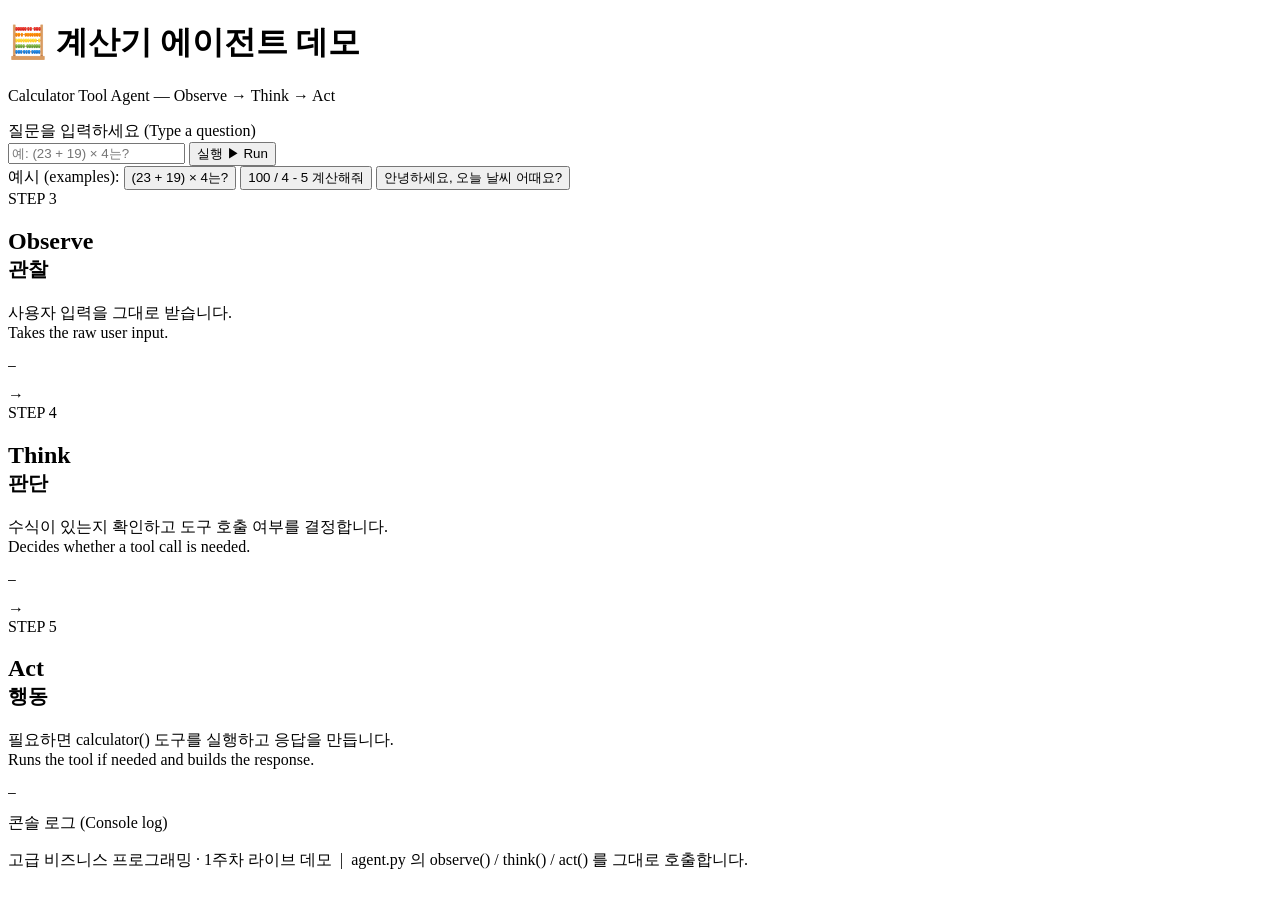
==== web/index.html @ f86d20b8 "Add web UI visualizing the Observe/Think/Act agent pipeline Adds app.py (stdlib http.server, no new " ====
<!DOCTYPE html>
<html lang="ko">
<head>
<meta charset="UTF-8" />
<meta name="viewport" content="width=device-width, initial-scale=1.0" />
<title>계산기 에이전트 데모 · Calculator Agent Demo</title>
<link rel="stylesheet" href="/style.css" />
</head>
<body>

<header class="page-header">
  <h1>🧮 계산기 에이전트 데모</h1>
  <p class="subtitle">Calculator Tool Agent — Observe → Think → Act</p>
</header>

<main>
  <section class="input-panel">
    <label for="question">질문을 입력하세요 (Type a question)</label>
    <div class="input-row">
      <input type="text" id="question" placeholder="예: (23 + 19) × 4는?" autocomplete="off" />
      <button id="run-btn">실행 ▶ Run</button>
    </div>
    <div class="presets">
      <span class="presets-label">예시 (examples):</span>
      <button class="preset" data-q="(23 + 19) × 4는?">(23 + 19) × 4는?</button>
      <button class="preset" data-q="100 / 4 - 5 계산해줘">100 / 4 - 5 계산해줘</button>
      <button class="preset" data-q="안녕하세요, 오늘 날씨 어때요?">안녕하세요, 오늘 날씨 어때요?</button>
    </div>
  </section>

  <section class="pipeline" aria-label="Observe Think Act pipeline">
    <div class="stage" id="stage-observe" data-stage="observe">
      <div class="stage-head">
        <span class="stage-dot"></span>
        <span class="stage-step">STEP 3</span>
        <h2>Observe<br /><small>관찰</small></h2>
      </div>
      <p class="stage-desc">사용자 입력을 그대로 받습니다.<br />Takes the raw user input.</p>
      <pre class="stage-output" id="out-observe">—</pre>
    </div>

    <div class="arrow">→</div>

    <div class="stage" id="stage-think" data-stage="think">
      <div class="stage-head">
        <span class="stage-dot"></span>
        <span class="stage-step">STEP 4</span>
        <h2>Think<br /><small>판단</small></h2>
      </div>
      <p class="stage-desc">수식이 있는지 확인하고 도구 호출 여부를 결정합니다.<br />Decides whether a tool call is needed.</p>
      <pre class="stage-output" id="out-think">—</pre>
    </div>

    <div class="arrow">→</div>

    <div class="stage" id="stage-act" data-stage="act">
      <div class="stage-head">
        <span class="stage-dot"></span>
        <span class="stage-step">STEP 5</span>
        <h2>Act<br /><small>행동</small></h2>
      </div>
      <p class="stage-desc">필요하면 calculator() 도구를 실행하고 응답을 만듭니다.<br />Runs the tool if needed and builds the response.</p>
      <pre class="stage-output" id="out-act">—</pre>
    </div>
  </section>

  <section class="final-answer" id="final-answer" hidden>
    <span class="final-label">최종 응답 (Final answer)</span>
    <div class="final-text" id="final-text"></div>
  </section>

  <section class="console-panel">
    <div class="console-head">콘솔 로그 (Console log)</div>
    <pre class="console-log" id="console-log"></pre>
  </section>
</main>

<footer>
  <p>고급 비즈니스 프로그래밍 · 1주차 라이브 데모 &nbsp;|&nbsp; agent.py 의 observe() / think() / act() 를 그대로 호출합니다.</p>
</footer>

<script src="/script.js"></script>
</body>
</html>
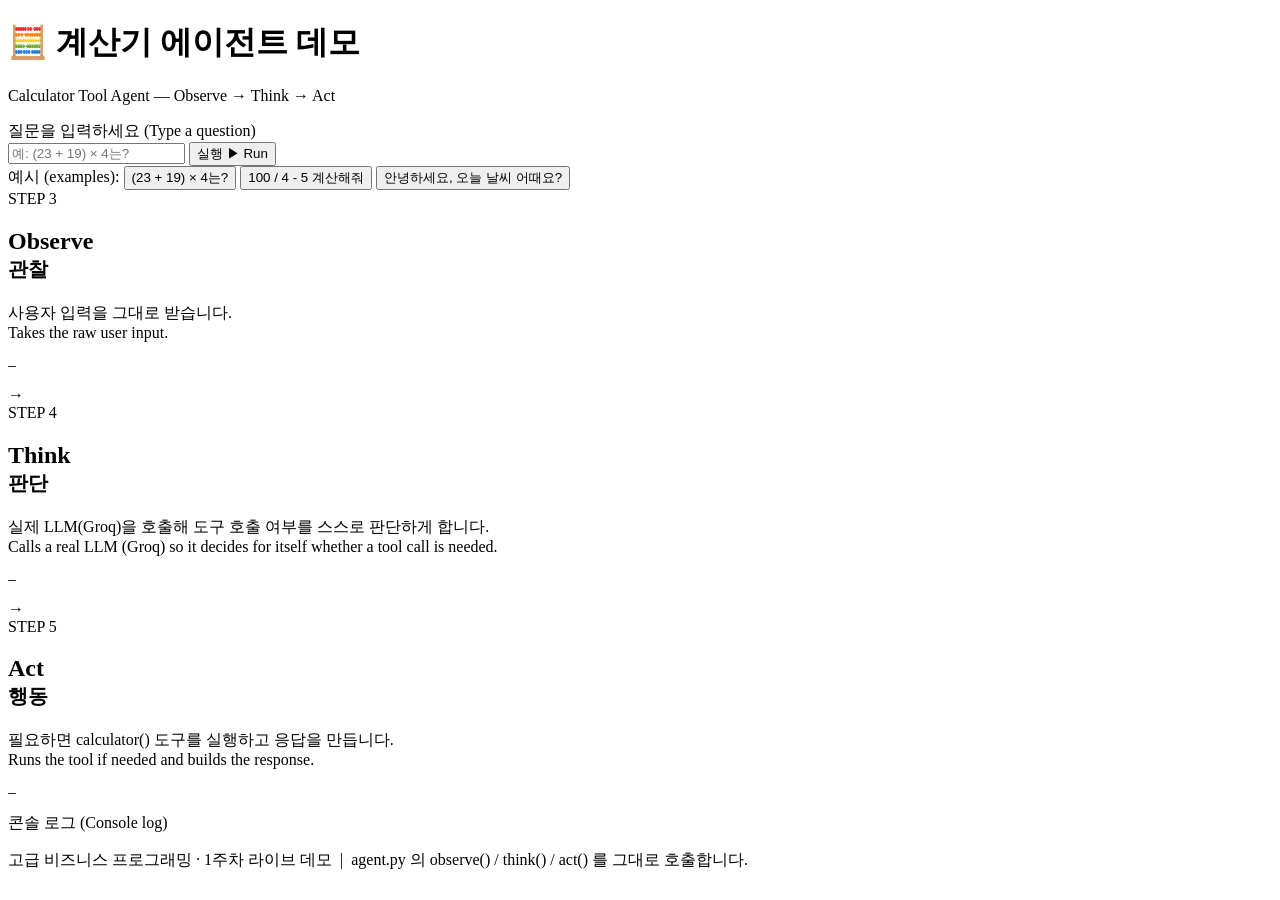
==== commit fa381ed1: "Align web UI and setup docs with the Groq-based think() agent.py's think() now calls a real LLM (Gro" ====
--- a/web/index.html
+++ b/web/index.html
@@ -47,7 +47,7 @@
         <span class="stage-step">STEP 4</span>
         <h2>Think<br /><small>판단</small></h2>
       </div>
-      <p class="stage-desc">수식이 있는지 확인하고 도구 호출 여부를 결정합니다.<br />Decides whether a tool call is needed.</p>
+      <p class="stage-desc">실제 LLM(Groq)을 호출해 도구 호출 여부를 스스로 판단하게 합니다.<br />Calls a real LLM (Groq) so it decides for itself whether a tool call is needed.</p>
       <pre class="stage-output" id="out-think">—</pre>
     </div>
 
